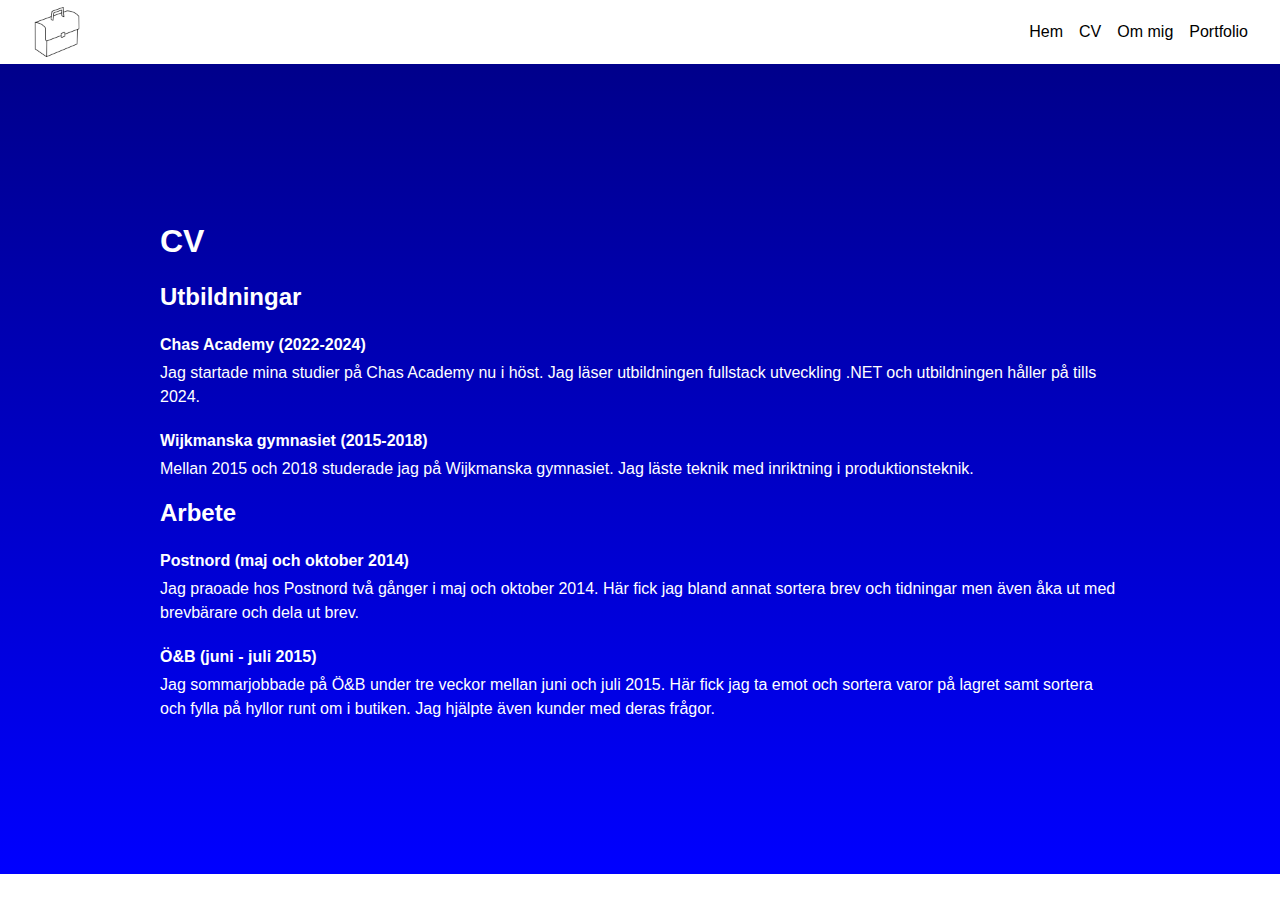
==== cv.html @ 312d1c80 "Andra iteration av CV-sida" ====
<!DOCTYPE html>
<html lang="en">
  <head>
    <meta charset="UTF-8" />
    <meta http-equiv="X-UA-Compatible" content="IE=edge" />
    <meta name="viewport" content="width=device-width, initial-scale=1.0" />
    <link rel="stylesheet" href="style.css" />
    <title>CV-sida</title>
  </head>
  <body class="page-wrapper">
    <div class="nav-wrapper">
      <p class="grad-bar"></p>
      <nav class="navbar">
        <img
          class="logo"
          src="portfolio.png"
          alt="Logo"
          width="50"
          height="50"
        />
        <ul class="nav">
          <li class="nav-item"><a href="index.html">Hem</a></li>
          <li class="nav-item"><a href="cv.html">CV</a></li>
          <li class="nav-item"><a href="om-mig.html">Om mig</a></li>
          <li class="nav-item"><a href="portfolio.html">Portfolio</a></li>
        </ul>
      </nav>
    </div>
    <div class="content-1">
      <h1>CV</h1>
      <h2 class="increased-margin">Utbildningar</h2>
      <h4 class="increased-margin">Chas Academy (2022-2024)</h4>
      <p>
        Jag startade mina studier på Chas Academy nu i höst. Jag läser
        utbildningen fullstack utveckling .NET och utbildningen håller på tills
        2024.
      </p>
      <h4 class="increased-margin">Wijkmanska gymnasiet (2015-2018)</h4>
      <p>
        Mellan 2015 och 2018 studerade jag på Wijkmanska gymnasiet. Jag läste
        teknik med inriktning i produktionsteknik.
      </p>
      <h2 class="increased-margin">Arbete</h2>
      <h4 class="increased-margin">Postnord (maj och oktober 2014)</h4>
      <p>
        Jag praoade hos Postnord två gånger i maj och oktober 2014. Här fick jag
        bland annat sortera brev och tidningar men även åka ut med brevbärare
        och dela ut brev.
      </p>
      <h4 class="increased-margin">Ö&B (juni - juli 2015)</h4>
      <p>
        Jag sommarjobbade på Ö&B under tre veckor mellan juni och juli 2015. Här
        fick jag ta emot och sortera varor på lagret samt sortera och fylla på
        hyllor runt om i butiken. Jag hjälpte även kunder med deras frågor.
      </p>
    </div>
  </body>
</html>
---- style.css ----
* {
  margin: 0;
  padding: 0;
  color: white;
  box-sizing: border-box;
  font-family: "Arial", "Helvetica", sans-serif;
}

h1,
p {
  color: white;
  line-height: 1.5;
}

h1 {
  font-size: 2rem;
}

.page-wrapper {
  width: 100%;
  height: auto;
}

.nav-wrapper {
  width: 100%;
  position: -webkit-sticky; /* Safari */
  position: sticky;
  top: 0;
  background-color: white;
}

.navbar {
  display: flex;
  align-items: center;
  height: 50px;
  overflow: hidden;
  flex-direction: row;
  justify-content: space-between;
  padding: 2rem 2rem;
}

.navbar img {
  height: 50px;
}

.navbar ul {
  display: flex;
  list-style: none;
}

.nav-item {
  color: black;
  padding-right: 1rem;
}

.nav-item:last-child {
  padding-right: 0;
}

.nav-item a {
  color: black;
  font-size: 1rem;
  font-weight: 500;
  text-decoration: none;
  transition: color 0.2s ease-in-out;
}

.nav-item a:hover {
  color: blue;
}

/* Hem */
.headline {
  display: flex;
  align-items: center;
  flex-direction: column;
  justify-content: center;
  width: 100%;
  height: 90vh;
  min-height: 200px;
  padding: 0 10rem;
  background-size: cover;
  background-image: linear-gradient(darkblue, blue);
}

/* CV */
.content-1 {
  display: flex;
  align-items: flex-start;
  flex-direction: column;
  justify-content: center;
  width: 100%;
  height: 90vh;
  min-height: 200px;
  line-height: 2rem;
  padding: 0 10rem;
  background-size: cover;
  background-image: linear-gradient(darkblue, blue);
}

.increased-margin {
  margin-top: 1rem;
}

/* Om mig */
.content-2 {
  display: flex;
  align-items: flex-start;
  flex-direction: column;
  justify-content: center;
  width: 100%;
  height: 90vh;
  min-height: 200px;
  line-height: 2rem;
  padding: 0 10rem;
  background-size: cover;
  background-image: linear-gradient(darkblue, blue);
}

/* Portfolio */

.content-3 {
  display: flex;
  align-items: flex-start;
  flex-direction: column;
  justify-content: center;
  width: 100%;
  height: 90vh;
  min-height: 200px;
  line-height: 2rem;
  padding: 0 10rem;
  background-size: cover;
  background-image: linear-gradient(darkblue, blue);
}
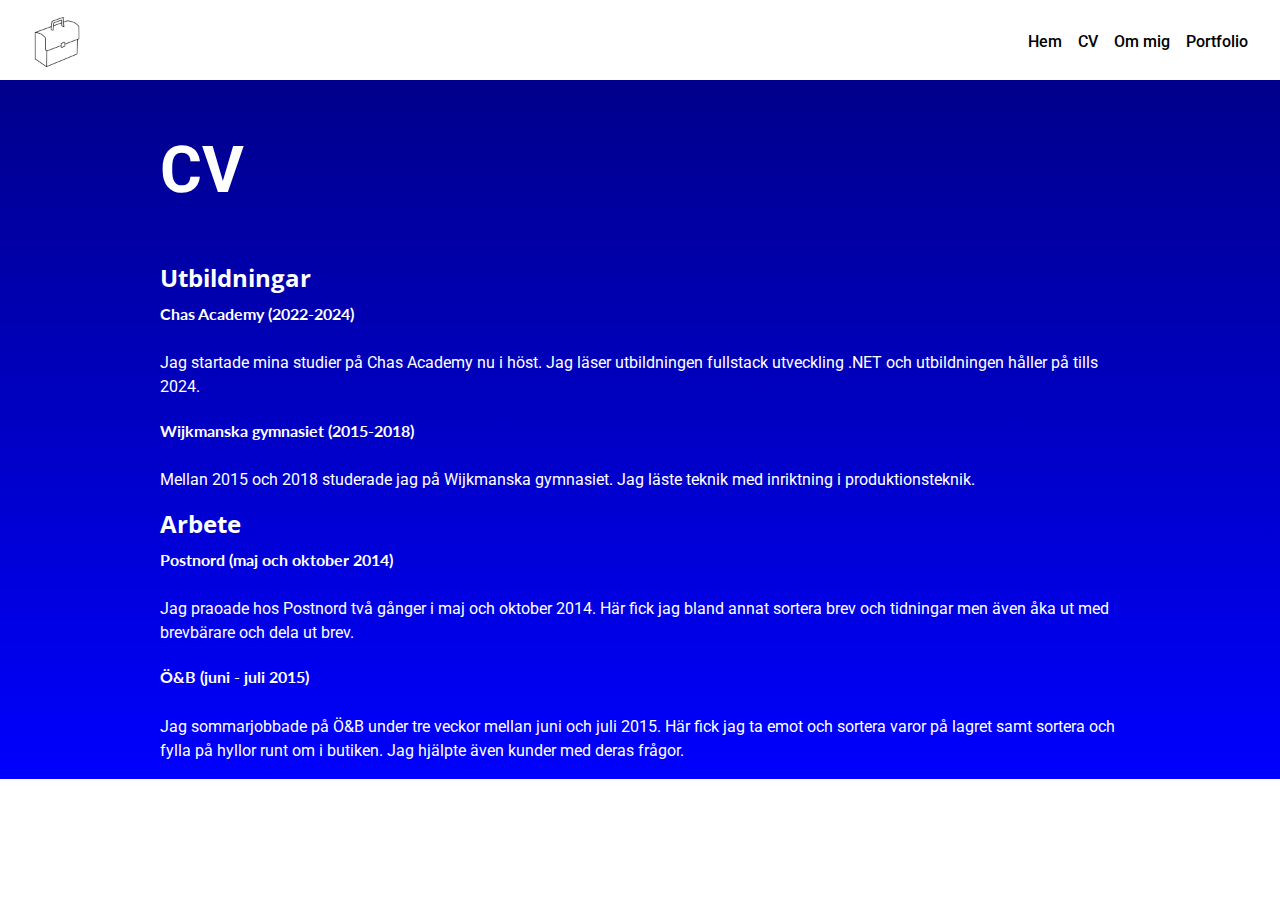
==== commit 9a9e3e69: "Femte iteration av CV-sida" ====
--- a/cv.html
+++ b/cv.html
@@ -5,6 +5,10 @@
     <meta http-equiv="X-UA-Compatible" content="IE=edge" />
     <meta name="viewport" content="width=device-width, initial-scale=1.0" />
     <link rel="stylesheet" href="style.css" />
+    <link
+      rel="stylesheet"
+      href="https://fonts.googleapis.com/css?family=Roboto|Open Sans|Lato"
+    />
     <title>CV-sida</title>
   </head>
   <body class="page-wrapper">
--- a/style.css
+++ b/style.css
@@ -1,9 +1,9 @@
-* {
+body {
   margin: 0;
   padding: 0;
   color: white;
   box-sizing: border-box;
-  font-family: "Arial", "Helvetica", sans-serif;
+  font-family: "Roboto", "Open Sans", "Lato", "Arial", "Helvetica", sans-serif;
 }
 
 h1,
@@ -13,30 +13,37 @@
 }
 
 h1 {
-  font-size: 2rem;
+  font-size: 4rem;
+}
+
+h2 {
+  font-family: Open Sans;
+}
+
+h4 {
+  font-family: Lato;
 }
 
 .page-wrapper {
   width: 100%;
-  height: auto;
+  height: 100%;
 }
 
 .nav-wrapper {
   width: 100%;
+  height: 4rem;
   position: -webkit-sticky; /* Safari */
   position: sticky;
-  top: 0;
   background-color: white;
 }
 
 .navbar {
   display: flex;
   align-items: center;
-  height: 50px;
   overflow: hidden;
   flex-direction: row;
   justify-content: space-between;
-  padding: 2rem 2rem;
+  padding: 0rem 2rem;
 }
 
 .navbar img {
@@ -69,18 +76,27 @@
   color: blue;
 }
 
-/* Hem */
+/* HEM */
 .headline {
   display: flex;
   align-items: center;
   flex-direction: column;
   justify-content: center;
-  width: 100%;
-  height: 90vh;
+  width: auto;
+  height: auto;
   min-height: 200px;
-  padding: 0 10rem;
+  padding: 0px 10rem;
   background-size: cover;
   background-image: linear-gradient(darkblue, blue);
+}
+
+.headline img {
+  width: 200px;
+  height: 200px;
+  object-fit: contain;
+  text-align: center;
+  padding: 0rem;
+  padding-top: 2rem;
 }
 
 /* CV */
@@ -89,10 +105,10 @@
   align-items: flex-start;
   flex-direction: column;
   justify-content: center;
-  width: 100%;
-  height: 90vh;
+  width: auto;
+  height: auto;
   min-height: 200px;
-  line-height: 2rem;
+  line-height: 0rem;
   padding: 0 10rem;
   background-size: cover;
   background-image: linear-gradient(darkblue, blue);
@@ -102,33 +118,73 @@
   margin-top: 1rem;
 }
 
-/* Om mig */
+/* OM MIG */
 .content-2 {
   display: flex;
   align-items: flex-start;
   flex-direction: column;
   justify-content: center;
-  width: 100%;
-  height: 90vh;
+  width: auto;
+  height: auto;
   min-height: 200px;
-  line-height: 2rem;
+  line-height: 0rem;
   padding: 0 10rem;
   background-size: cover;
   background-image: linear-gradient(darkblue, blue);
 }
 
-/* Portfolio */
-
+/* PORTFOLIO */
 .content-3 {
   display: flex;
   align-items: flex-start;
   flex-direction: column;
   justify-content: center;
-  width: 100%;
-  height: 90vh;
+  width: auto;
+  height: auto;
   min-height: 200px;
-  line-height: 2rem;
+  line-height: 0rem;
   padding: 0 10rem;
   background-size: cover;
   background-image: linear-gradient(darkblue, blue);
 }
+
+.content-3 img {
+  width: 100%;
+  height: 100%;
+  object-fit: contain;
+  text-align: center;
+  padding: 0rem;
+}
+
+/* MEDIA QUERIES */
+@media screen and (max-width: 768px) {
+  h1 {
+    font-size: 2rem;
+  }
+
+  .headline {
+    padding: 1rem 1rem;
+    text-align: center;
+    height: auto;
+    width: auto;
+  }
+
+  .content-1 {
+    padding: 1rem 1rem;
+    height: auto;
+  }
+
+  .content-2 {
+    padding: 1rem 1rem;
+    height: auto;
+  }
+
+  .content-3 {
+    padding: 1rem 1rem;
+    height: auto;
+  }
+
+  .content-3 img {
+    height: 200px;
+  }
+}
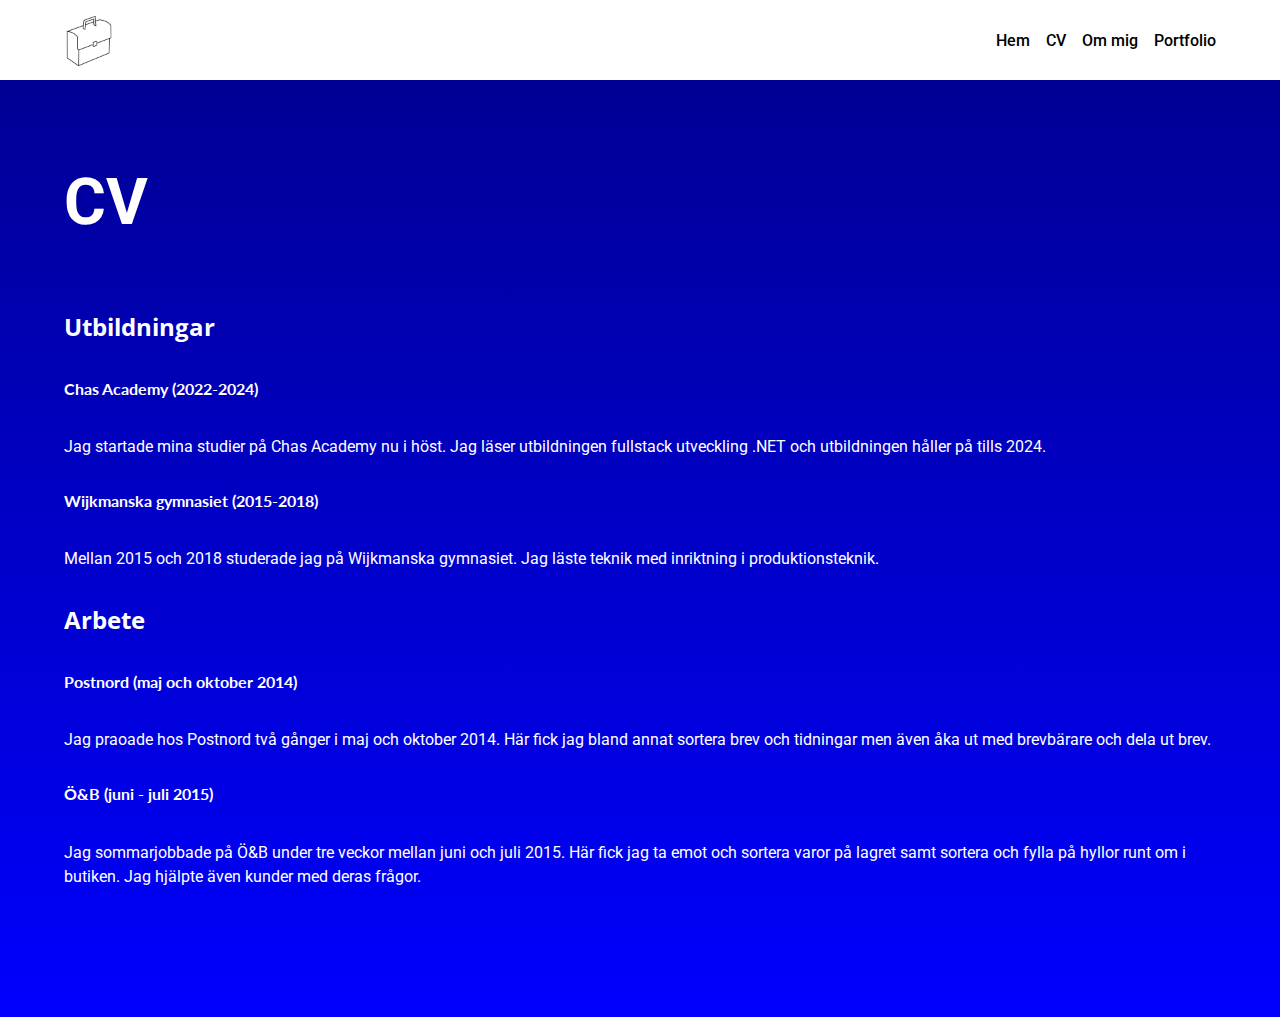
==== commit b31fb97e: "Sjätte iteration av CV-sida" ====
--- a/cv.html
+++ b/cv.html
@@ -11,10 +11,9 @@
     />
     <title>CV-sida</title>
   </head>
-  <body class="page-wrapper">
-    <div class="nav-wrapper">
-      <p class="grad-bar"></p>
-      <nav class="navbar">
+  <body>
+    <div class="nav-container">
+      <div class="nav-wrapper">
         <img
           class="logo"
           src="portfolio.png"
@@ -28,7 +27,7 @@
           <li class="nav-item"><a href="om-mig.html">Om mig</a></li>
           <li class="nav-item"><a href="portfolio.html">Portfolio</a></li>
         </ul>
-      </nav>
+      </div>
     </div>
     <div class="content-1">
       <h1>CV</h1>
--- a/style.css
+++ b/style.css
@@ -1,4 +1,6 @@
 body {
+  height: 100vh;
+  width: 100%;
   margin: 0;
   padding: 0;
   color: white;
@@ -14,6 +16,7 @@
 
 h1 {
   font-size: 4rem;
+  padding-bottom: 0px;
 }
 
 h2 {
@@ -24,40 +27,41 @@
   font-family: Lato;
 }
 
-.page-wrapper {
-  width: 100%;
-  height: 100%;
-}
-
 .nav-wrapper {
   width: 100%;
-  height: 4rem;
-  position: -webkit-sticky; /* Safari */
-  position: sticky;
+  /* Safari */
+  height: 5rem;
   background-color: white;
-}
-
-.navbar {
-  display: flex;
-  align-items: center;
-  overflow: hidden;
+  display: flex;
   flex-direction: row;
   justify-content: space-between;
-  padding: 0rem 2rem;
-}
-
-.navbar img {
+}
+
+.navbar {
+  display: flex;
+  flex-direction: row;
+  justify-content: space-between;
+  width: 100%;
+}
+
+.nav {
+  display: flex;
+  flex-direction: row;
+  list-style: none;
+  align-items: center;
+  padding-right: 4rem;
+}
+
+.logo {
   height: 50px;
-}
-
-.navbar ul {
-  display: flex;
-  list-style: none;
+  width: 50px;
+  padding: 1rem 0 1rem 4rem;
 }
 
 .nav-item {
   color: black;
   padding-right: 1rem;
+  font-size: 8px;
 }
 
 .nav-item:last-child {
@@ -77,83 +81,91 @@
 }
 
 /* HEM */
-.headline {
-  display: flex;
-  align-items: center;
+.main-content {
+  height: 100vh;
+  padding: 5rem 2rem;
+  background-size: cover;
+  background-image: linear-gradient(darkblue, blue);
+  text-align: center;
+}
+
+.photo {
+  height: 400px;
+  object-fit: contain;
+  padding-top: 3rem;
+}
+
+/* CV */
+.content-1 {
+  display: flex;
+  align-items: flex-start;
   flex-direction: column;
   justify-content: center;
-  width: auto;
+  padding: 7rem 4rem;
+  background-size: cover;
+  background-image: linear-gradient(darkblue, blue);
+}
+
+.increased-margin {
+  margin-top: 1rem;
+}
+
+.centered {
+  align-self: center;
+}
+
+/* OM MIG */
+.content-2 {
+  display: flex;
+  flex-direction: column;
+  justify-content: center;
   height: auto;
   min-height: 200px;
-  padding: 0px 10rem;
-  background-size: cover;
-  background-image: linear-gradient(darkblue, blue);
-}
-
-.headline img {
-  width: 200px;
-  height: 200px;
+  width: auto;
+  padding: 7rem 4rem;
+  background-size: cover;
+  background-image: linear-gradient(darkblue, blue);
+}
+
+.image-container {
+  display: flex;
+  flex-flow: row wrap;
+  justify-content: space-evenly;
+  height: 100%;
+  width: 100%;
+  text-align: center;
+}
+
+/* PORTFOLIO */
+.content-3 {
+  display: flex;
+  align-items: flex-start;
+  flex-direction: column;
+  justify-content: center;
+  height: auto;
+  min-height: 200px;
+  width: auto;
+  padding: 7rem 4rem;
+  background-size: cover;
+  background-image: linear-gradient(darkblue, blue);
+}
+
+.portfolio-list-item {
+  margin-bottom: 1rem;
+}
+
+.content-3 img {
+  height: 100%;
+  width: 100%;
   object-fit: contain;
   text-align: center;
   padding: 0rem;
-  padding-top: 2rem;
-}
-
-/* CV */
-.content-1 {
-  display: flex;
-  align-items: flex-start;
-  flex-direction: column;
-  justify-content: center;
-  width: auto;
-  height: auto;
-  min-height: 200px;
-  line-height: 0rem;
-  padding: 0 10rem;
-  background-size: cover;
-  background-image: linear-gradient(darkblue, blue);
-}
-
-.increased-margin {
-  margin-top: 1rem;
-}
-
-/* OM MIG */
-.content-2 {
-  display: flex;
-  align-items: flex-start;
-  flex-direction: column;
-  justify-content: center;
-  width: auto;
-  height: auto;
-  min-height: 200px;
-  line-height: 0rem;
-  padding: 0 10rem;
-  background-size: cover;
-  background-image: linear-gradient(darkblue, blue);
-}
-
-/* PORTFOLIO */
-.content-3 {
-  display: flex;
-  align-items: flex-start;
-  flex-direction: column;
-  justify-content: center;
-  width: auto;
-  height: auto;
-  min-height: 200px;
-  line-height: 0rem;
-  padding: 0 10rem;
-  background-size: cover;
-  background-image: linear-gradient(darkblue, blue);
-}
-
-.content-3 img {
-  width: 100%;
-  height: 100%;
-  object-fit: contain;
-  text-align: center;
-  padding: 0rem;
+}
+
+.nav-container {
+  position: fixed;
+  width: 100%;
+  height: 5rem;
 }
 
 /* MEDIA QUERIES */
@@ -162,29 +174,38 @@
     font-size: 2rem;
   }
 
-  .headline {
-    padding: 1rem 1rem;
-    text-align: center;
-    height: auto;
-    width: auto;
-  }
-
   .content-1 {
-    padding: 1rem 1rem;
-    height: auto;
+    padding: 1rem 2rem;
   }
 
   .content-2 {
-    padding: 1rem 1rem;
-    height: auto;
+    padding: 1rem 2rem;
   }
 
   .content-3 {
-    padding: 1rem 1rem;
-    height: auto;
+    padding: 7rem 2rem;
   }
 
   .content-3 img {
     height: 200px;
   }
-}
+
+  .image-container {
+    flex-direction: column;
+  }
+
+  .logo {
+    padding-left: 2rem;
+  }
+
+  .main-content {
+    text-align: center;
+  }
+
+  .nav-wrapper {
+  }
+
+  .nav {
+    padding-right: 2rem;
+  }
+}
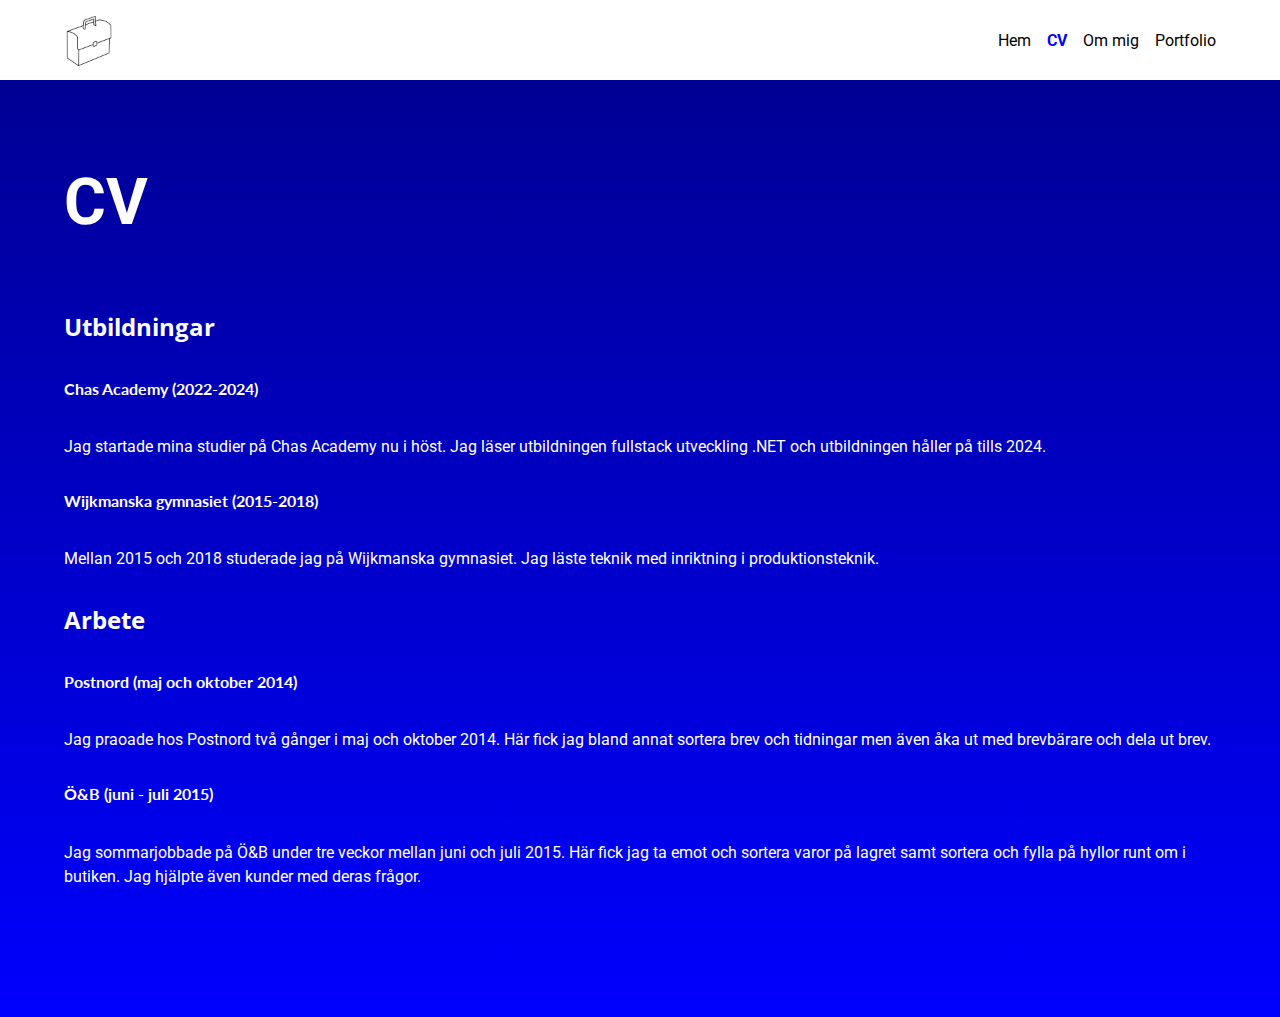
==== commit 35e9ed0e: "Åttonde iteration av CV-sida" ====
--- a/cv.html
+++ b/cv.html
@@ -14,16 +14,18 @@
   <body>
     <div class="nav-container">
       <div class="nav-wrapper">
-        <img
-          class="logo"
-          src="portfolio.png"
-          alt="Logo"
-          width="50"
-          height="50"
-        />
+        <a href="index.html">
+          <img
+            class="logo"
+            src="portfolio.png"
+            alt="Logga"
+            width="50"
+            height="50"
+          />
+        </a>
         <ul class="nav">
           <li class="nav-item"><a href="index.html">Hem</a></li>
-          <li class="nav-item"><a href="cv.html">CV</a></li>
+          <li class="nav-item active"><a href="cv.html">CV</a></li>
           <li class="nav-item"><a href="om-mig.html">Om mig</a></li>
           <li class="nav-item"><a href="portfolio.html">Portfolio</a></li>
         </ul>
--- a/style.css
+++ b/style.css
@@ -29,7 +29,6 @@
 
 .nav-wrapper {
   width: 100%;
-  /* Safari */
   height: 5rem;
   background-color: white;
   display: flex;
@@ -47,8 +46,8 @@
 .nav {
   display: flex;
   flex-direction: row;
+  align-items: center;
   list-style: none;
-  align-items: center;
   padding-right: 4rem;
 }
 
@@ -60,8 +59,8 @@
 
 .nav-item {
   color: black;
+  font-size: 8px;
   padding-right: 1rem;
-  font-size: 8px;
 }
 
 .nav-item:last-child {
@@ -69,15 +68,19 @@
 }
 
 .nav-item a {
-  color: black;
+  color: inherit;
   font-size: 1rem;
-  font-weight: 500;
   text-decoration: none;
   transition: color 0.2s ease-in-out;
 }
 
 .nav-item a:hover {
   color: blue;
+}
+
+.active {
+  color: blue;
+  font-weight: bold;
 }
 
 /* HEM */
@@ -122,7 +125,7 @@
   height: auto;
   min-height: 200px;
   width: auto;
-  padding: 7rem 4rem;
+  padding: 10rem 4rem;
   background-size: cover;
   background-image: linear-gradient(darkblue, blue);
 }
@@ -175,7 +178,7 @@
   }
 
   .content-1 {
-    padding: 1rem 2rem;
+    padding: 5rem 2rem;
   }
 
   .content-2 {
@@ -183,7 +186,7 @@
   }
 
   .content-3 {
-    padding: 7rem 2rem;
+    padding: 8rem 2rem;
   }
 
   .content-3 img {
@@ -202,9 +205,6 @@
     text-align: center;
   }
 
-  .nav-wrapper {
-  }
-
   .nav {
     padding-right: 2rem;
   }
